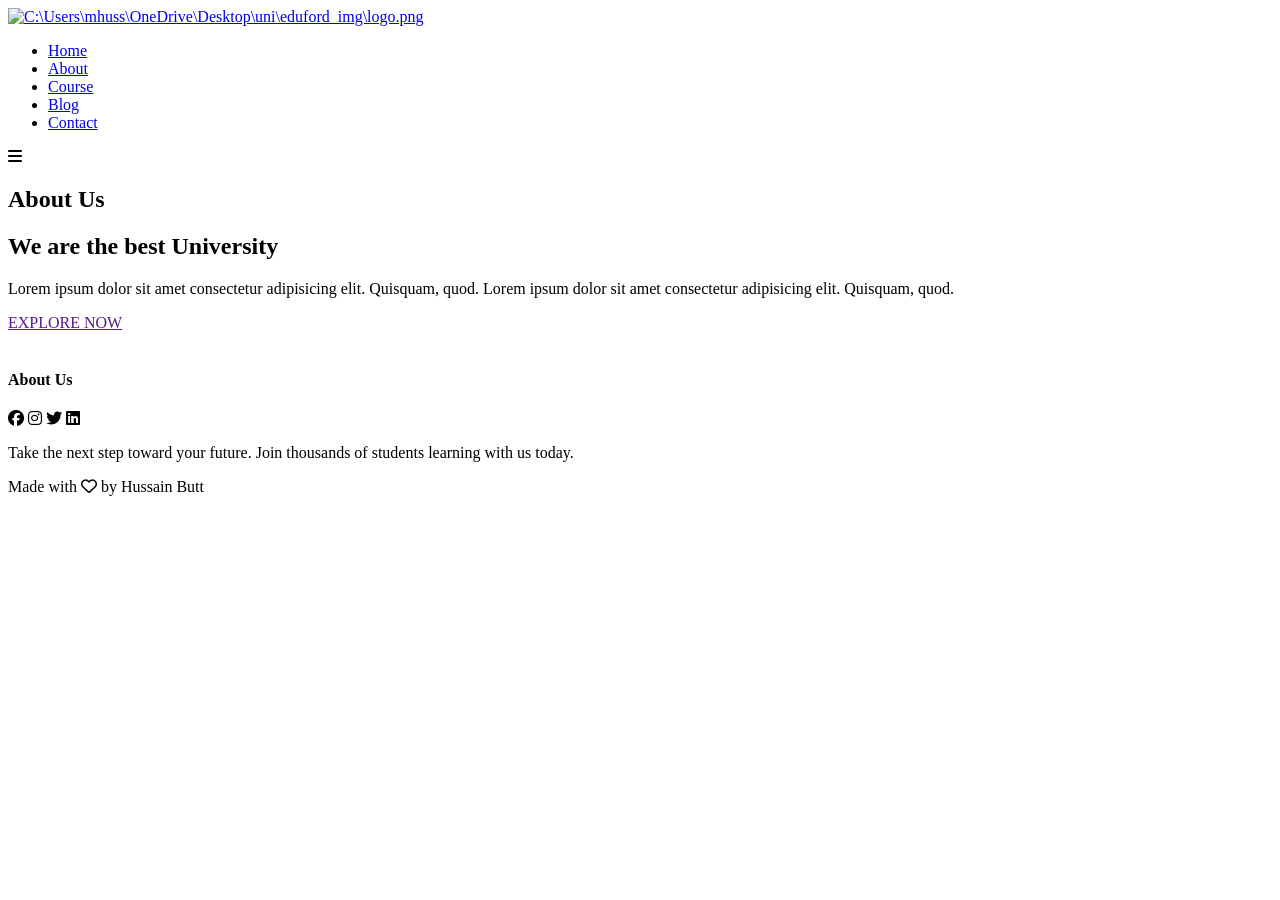
==== about.html @ 5fb649c2 "Rename uni/about.html to about.html" ====
<!DOCTYPE html>
<html lang="en">
<head>
    <meta charset="UTF-8">
    <meta name="viewport" content="width=device-width, initial-scale=1.0">
    <title>Universty Design</title>
    <link rel="stylesheet" href="style.css">
    <link rel="stylesheet" href="https://cdnjs.cloudflare.com/ajax/libs/font-awesome/6.5.1/css/all.min.css">
    </head>
<body>
    <section class="sub-header">
        <nav>
            <a href="eduford_img/logo.png"><img src="eduford_img/logo.png" alt="C:\Users\mhuss\OneDrive\Desktop\uni\eduford_img\logo.png"></a>
            <div class="nav-links" id="navLinks">
               

               <ul>
                    <li><a href="index.html">Home</a></li>
                    <li><a href="about.html">About</a></li>
                    <li><a href="course.html">Course</a></li>
                    <li><a href="blog.html">Blog</a></li>
                    <li><a href="contact.html">Contact</a></li>
                </ul>
            </div>
                <i class="fa-solid fa-bars" onclick="showmenu()"></i>
         </nav>
        <h1>About Us</h1>
    </section>
    <!----About Us Content---->
    <section class="about-us">
        <div class="row">
            <div class="about-col">
                <h1>We are the best University</h1>
                <p>Lorem ipsum dolor sit amet consectetur adipisicing elit. Quisquam, quod. Lorem ipsum dolor sit amet consectetur adipisicing elit. Quisquam, quod.</p>
                <a href="" class="hero-btn red-btn">EXPLORE NOW</a>
            </div>
            <div class="about-col">
                <img src="eduford_img/about.jpg" alt="">
            </div>
        </div>

<!------------Footer------------>
<section class="footer">
    <h4>About Us</h4>
    <div class="icons">
      <i class="fa-brands fa-facebook" aria-hidden="true"></i>
       <i class="fa-brands fa-instagram" aria-hidden="true"></i>
        <i class="fa-brands fa-twitter" aria-hidden="true"></i>
        <i class="fa-brands fa-linkedin" aria-hidden="true"></i>
        </div>
     <p>Take the next step toward your future. Join thousands of students learning with us today.</p>
     <p>Made with <i class="fa-regular fa-heart"></i> by Hussain Butt</p>
</section>




     <script>
        var navLinks = document.getElementById('navLinks');
        function showmenu(){
            navLinks.style.right="0";
        }
        function hidemenu(){
            navLinks.style.right="-200px";}
     </script>
    
</body>
</html>
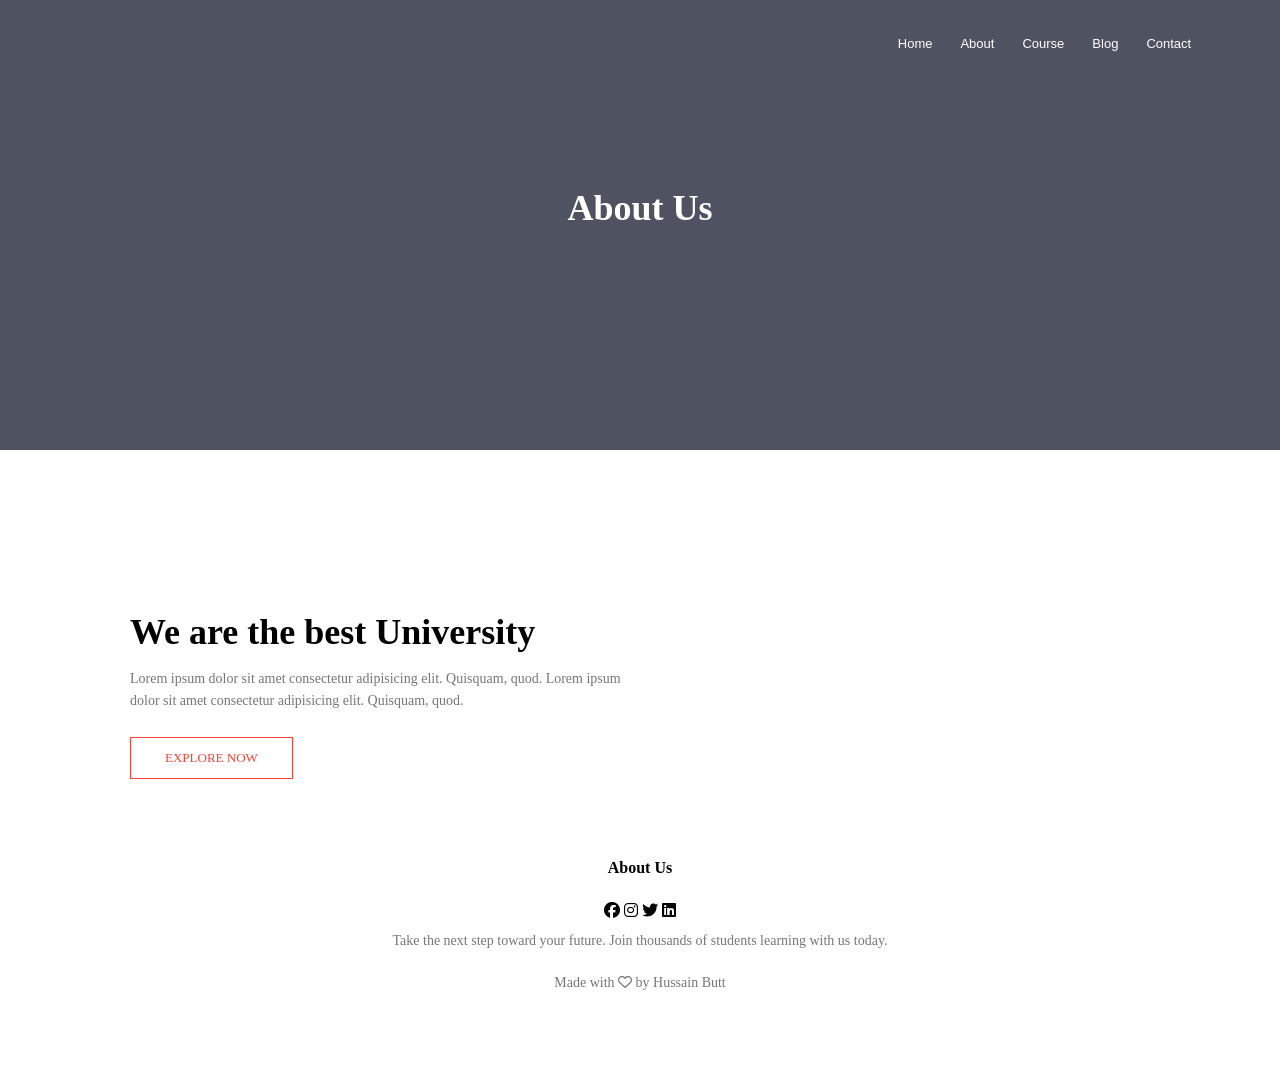
==== commit 96785c3a: "Fix HTML encoding issues in about.html" ====
--- a/about.html
+++ b/about.html
@@ -10,7 +10,7 @@
 <body>
     <section class="sub-header">
         <nav>
-            <a href="eduford_img/logo.png"><img src="eduford_img/logo.png" alt="C:\Users\mhuss\OneDrive\Desktop\uni\eduford_img\logo.png"></a>
+            <a href="eduford_img/logo.png"><img src="eduford_img/logo.png" alt=""></a>
             <div class="nav-links" id="navLinks">
                
 
--- a/style.css
+++ b/style.css
@@ -0,0 +1,509 @@
+*{
+    margin: 0;
+    padding: 0;
+}
+.header{
+min-height: 100vh;
+width: 100%;
+background-image: linear-gradient(rgba(4,9,30,0.7)),url(eduford_img/bg2.jpg);
+background-position: center;
+background-size: cover;
+position: relative;
+}
+nav{
+    display: flex;
+    padding: 2% 6%;
+    justify-content: space-between;
+    align-items: center;
+}
+nav img{
+    width: 150px;
+    }
+.nav-links{
+    flex: 1;
+    text-align: right;
+}
+.nav-links ul li{
+    list-style: none;
+    display: inline-block;
+    position: relative;
+    padding: 8px 12px;
+   }
+   .nav-links ul li a{
+    color: white;
+    text-decoration: none;
+    font-size: 13px;
+    font-family: sans-serif;
+   }
+   .nav-links ul li::after{
+    content: '';
+    width: 0%;
+    height: 2px;
+    background: red;
+    display: block;
+    margin: auto;
+    transition: 0.5s;
+   }
+   .nav-links ul li:hover::after{
+    width: 100%;
+   }
+   .text-box{
+    width: 90%;
+    color: white;
+    position: absolute;
+    top: 50%;
+    left: 50%;
+    transform: translate(-50%,-50%);
+    text-align: center;
+   }
+   .text-box h1{
+    font-size: 62px;
+   }
+   .text-box p{
+    margin: 10px 0 40px;
+    font-size: 14px;
+    color: white;
+   }
+   .hero-btn{
+    display: inline-block;
+    text-decoration: none;
+    color: white;
+    border: 1px solid white;
+    padding: 12px 34px;
+    font-size: 13px;
+    background: transparent;
+    position: relative;
+    cursor: pointer;
+   }
+   .hero-btn:hover{
+    border: 1px solid #f44336;
+    background: #f44336;
+    transition: 1s;
+   }
+   nav .fa-solid{
+    display: none;
+   }
+   @media(max-width:700px){
+    nav {
+        padding: 4% 5%;
+    }
+    .text-box h1{
+    font-size: 22px;}
+    .text-box p {
+        font-size: 12px;
+        margin: 15px 0 25px;
+        line-height: 18px;}
+        .hero-btn {
+        padding: 8px 20px;
+        font-size: 12px;}
+    .nav-links ul li{
+    display: block;
+ }
+.nav-links{
+    position: fixed;
+    background: #f44336;
+    height: 100vh;
+    width: 200px;
+    top: 0;
+    right: -200px;
+    text-align: left;
+    z-index: 2;
+    transition: 1s;
+}nav .fa-solid{
+    display: block;
+    color: white;
+    margin: 10px;
+    font-size: 22px;
+    cursor: pointer;
+    z-index: 1;
+
+}
+.nav-links ul{
+    padding: 10px 30px;
+}
+} 
+/*--------------course---------------*/
+.course{
+    width: 80%;
+    margin: auto;
+    text-align: center;
+    padding-top: 100px;
+}
+h1{
+    font-size: 36px;
+    font-weight: 600;
+}
+p{
+    color: #777;
+    font-size: 14px;
+    font-weight: 300;
+    line-height: 22px;
+    padding: 10px;
+}
+.row{
+    margin-top: 5%;
+    display: flex;
+    justify-content: space-between;
+}
+.course-col{
+    flex-basis: 31%;
+    background: #fff3f3;
+    border-radius: 10px;
+    margin-bottom: 5%;
+    padding: 20px 10px;
+    box-sizing: border-box;
+    transition: 0.5s;
+}
+h3{
+    text-align: center;
+    font-weight: 600;
+    margin: 10px 0;
+}
+.course-col:hover{
+    box-shadow: 0 0 20px 0 rgba(0,0,0,0.2);
+}
+@media(max-width: 700px){
+    .row{
+        flex-direction: column;
+    }
+}
+/*--------------campus-------*/
+.campus{
+    width: 80%;
+    margin: auto;
+    text-align: center;
+    padding-top: 50px;
+}
+.campus-col{
+    flex-basis: 32%;
+    border-radius: 10px;
+    margin-bottom: 30px;
+    position: relative; 
+    overflow: hidden;
+}
+.campus-col img{
+    width: 100%;
+    display: block; 
+}
+.layer{
+    background: transparent;
+    height: 100%;
+    width: 100%;
+    position: absolute;
+    top: 0;
+    left: 0;
+    transition: 0.5s;
+}
+.layer:hover{
+    background: rgba(226, 0, 0, 0.7); 
+}
+.layer h3{
+    width: 100%;
+    font-weight: 500;
+    color: #fff;
+    font-size: 26px;
+    bottom: 0;
+    left: 50%;
+    transform: translateX(-50%);
+    position: absolute;
+    opacity: 0; 
+    transition: 0.5s;
+}
+.layer:hover h3{
+    bottom: 49%; 
+    opacity: 1; 
+}
+/*------------ facilities ------------*/
+.facilities{
+    width: 80%;
+    margin: auto;
+    text-align: center;
+    padding-top: 100px;
+}
+.facilities-col{
+    flex-basis: 31%;
+    border-radius: 10px;
+    margin-bottom: 5%;
+    text-align: left;
+}
+.facilities-col img{
+    width: 100%;
+    border-radius: 10px;
+}
+.facilities-col p{
+    padding: 0;
+}
+.facilities-col h3{
+    margin-top: 16px;
+    margin-bottom: 15px;
+    text-align: left;
+}
+/*-------testimonial-------------*/
+.testimonials{
+    width: 80%;
+    margin: auto;
+    padding-top: 100px;
+    text-align: center;
+}
+.testimonials-col{
+    flex-basis: 94%;
+    border-radius: 10px;
+    margin-bottom: 5%;
+    text-align: left;
+    background: #fff3f3;
+    padding: 25px;
+    cursor: pointer;
+    display: flex;
+}
+.testimonials-col img{
+    height: 40px;
+    margin-left: 5px;
+    margin-right: 30px;
+    border-radius: 50%;
+}
+.testimonials-col p{
+    padding: 0;
+}
+.testimonials-col h3{
+    margin-top: 15px;
+    text-align: left;
+    }
+    .testimonials-col .fa{
+        color: #f44336;
+    }
+    @media(max-width: 700px){
+        .testimonials-col img{
+    margin-left: 0;
+    margin-right: 15px;
+    }
+}
+/*---------------Call to action--------------*/
+.ca{
+    margin: 100px auto;
+    width: 80%;
+    background-image: linear-gradient(rgba(0,0,0,0.7),rgba(0,0,0,0.7)),url(eduford_img/banner2.jpg);
+    background-position: center;
+    background-size: calc();
+    border-radius: 10px;
+    text-align: center;
+    padding: 100px 0;
+}
+.cta h1{
+    color: white;
+    margin-bottom: 40px;
+    padding: 0;
+}
+@media(max-width: 700px){
+    .cta h1{
+        font-size: 24px;
+    }
+}
+
+/*---------------Footer--------------*/
+.footer{
+    width: 100%;
+    text-align: center;
+    padding: 30px 0;
+}
+.footer h4{
+    margin-bottom: 25px;
+    margin-top: 20px;
+    font-weight: 600;
+}
+ /*---------------sub header--------------*/
+.sub-header {
+    height: 50vh;
+    width: 100%;
+    background-image: linear-gradient(rgba(4, 9, 30, 0.7), rgba(4, 9, 30, 0.7)), url('eduford_img/bg3.jpg');
+    background-position: center;
+    background-size: cover;
+    text-align: center;
+    color: white;
+}
+.sub-header h1{
+    margin-top: 100px;
+}
+.about-us{
+    width: 80%;
+    margin: auto;
+    padding-top: 80px;
+    padding-bottom: 50px;
+    }
+ .about-col{
+    flex-basis: 48%;
+    padding: 30px 2px;
+ }   
+ .about-col img{
+    width: 100%;
+ }
+ .about-col h1{
+    padding-top: 0;
+ }
+ .about-col p{
+    padding: 15px 0 25px;
+ }
+ .red-btn{
+    border: 1px solid #f44336;
+    background: transparent;
+    color: #f44336;
+ }
+ .red-btn:hover{
+    color: white;
+}
+   /*--------------blog-------*/
+.blog-content{
+    width: 80%;
+    margin: auto;
+    padding: 60px 0;
+}
+
+.blog-content .row{ 
+    display: flex;
+    justify-content: space-between;
+    gap: 30px;
+}
+
+.blog-left{
+    flex-basis: 65%;
+}
+.blog-left img{
+    width: 100%;
+}
+.blog-left h2{
+    color: #222;
+    font-weight: 600;
+    margin: 30px 0;
+}
+.blog-left p{
+    color: #999;
+    padding: 0;
+}
+
+.blog-right{
+    flex-basis: 32%;
+}
+.blog-right h3{
+    background: #f44336;
+    color: white;
+    padding: 7px 0;
+    font-size: 16px;
+    margin-bottom: 20px;
+    text-align: center; 
+}
+
+/* --- Categories Grid --- */
+.categories {
+    display: grid;
+    grid-template-columns: repeat(2, 1fr); 
+    gap: 12px;
+    margin-top: 20px;
+}
+
+.categories span {
+    background: #f44336; 
+    color: #fff;
+    padding: 10px 15px;
+    border-radius: 5px;
+    font-size: 14px;
+    display: flex;
+    justify-content: space-between; 
+    align-items: center;
+}
+
+.categories span small {
+    background: rgba(0,0,0,0.2);
+    padding: 2px 8px;
+    border-radius: 10px;
+    font-weight: bold;
+}
+
+.comment-box{
+    border: 1px solid #ccc;
+    margin: 50px 0;
+    padding: 10px 20px; 
+    width: 100%;
+}
+
+.comment-form input, 
+.comment-form textarea{
+    width: 100%;
+    padding: 10px;
+    margin: 15px 0;
+    box-sizing: border-box; 
+    border: 1px solid #ccc;
+    outline: none;
+}
+ 
+ /* ----- COURSE & FACILITIES HEADINGS ----- */
+.course h1, .facilities h1{
+    text-align: center;
+    font-size: 36px;
+    font-weight: 600;
+    margin-bottom: 15px;
+    color: #222;
+}
+
+.course p, .facilities p{
+    color: #777;
+    text-align: center;
+    margin-bottom: 50px;
+}
+
+.course-col h3, .facilities-col h3{
+    text-align: center;
+    font-weight: 600;
+    font-size: 20px;
+    margin: 16px 0;
+    color: #222;
+}
+
+.course-col p, .facilities-col p{
+    color: #777;
+    text-align: center;
+}
+/*-------contact us-----*/
+ .location{
+    width:80%;
+    margin: auto;
+    padding: 80px 0;
+ }
+ .location iframe{
+    width: 100%;
+ }
+ .contact-us{
+    width: 80%;
+    margin: auto;
+ }
+ .contact-col{
+    flex-basis: 48%;
+    margin-bottom: 30px;
+ }
+ .contact-col div{
+    display: flex;
+    align-items: center;
+    margin-bottom: 40px;
+ }
+ .contact-col div .fa{
+    font-size: 28px;
+    color: #f44336 ;
+    margin: 10px;
+    margin-right: 30px;
+ }
+ .contact-col div p{
+    padding: 0;
+ }
+ .contact-col div h5{
+    font-size: 20px;
+    margin-bottom: 5px;
+    color: #555;
+    font-weight: 400;
+
+ }
+ .contact-col input, .contact-col textarea{
+    width: 100%;
+    padding: 15px;
+    margin-bottom: 17px;
+    outline: none;
+    border: 1px solid #ccc;
+    box-sizing: border-box;
+ }
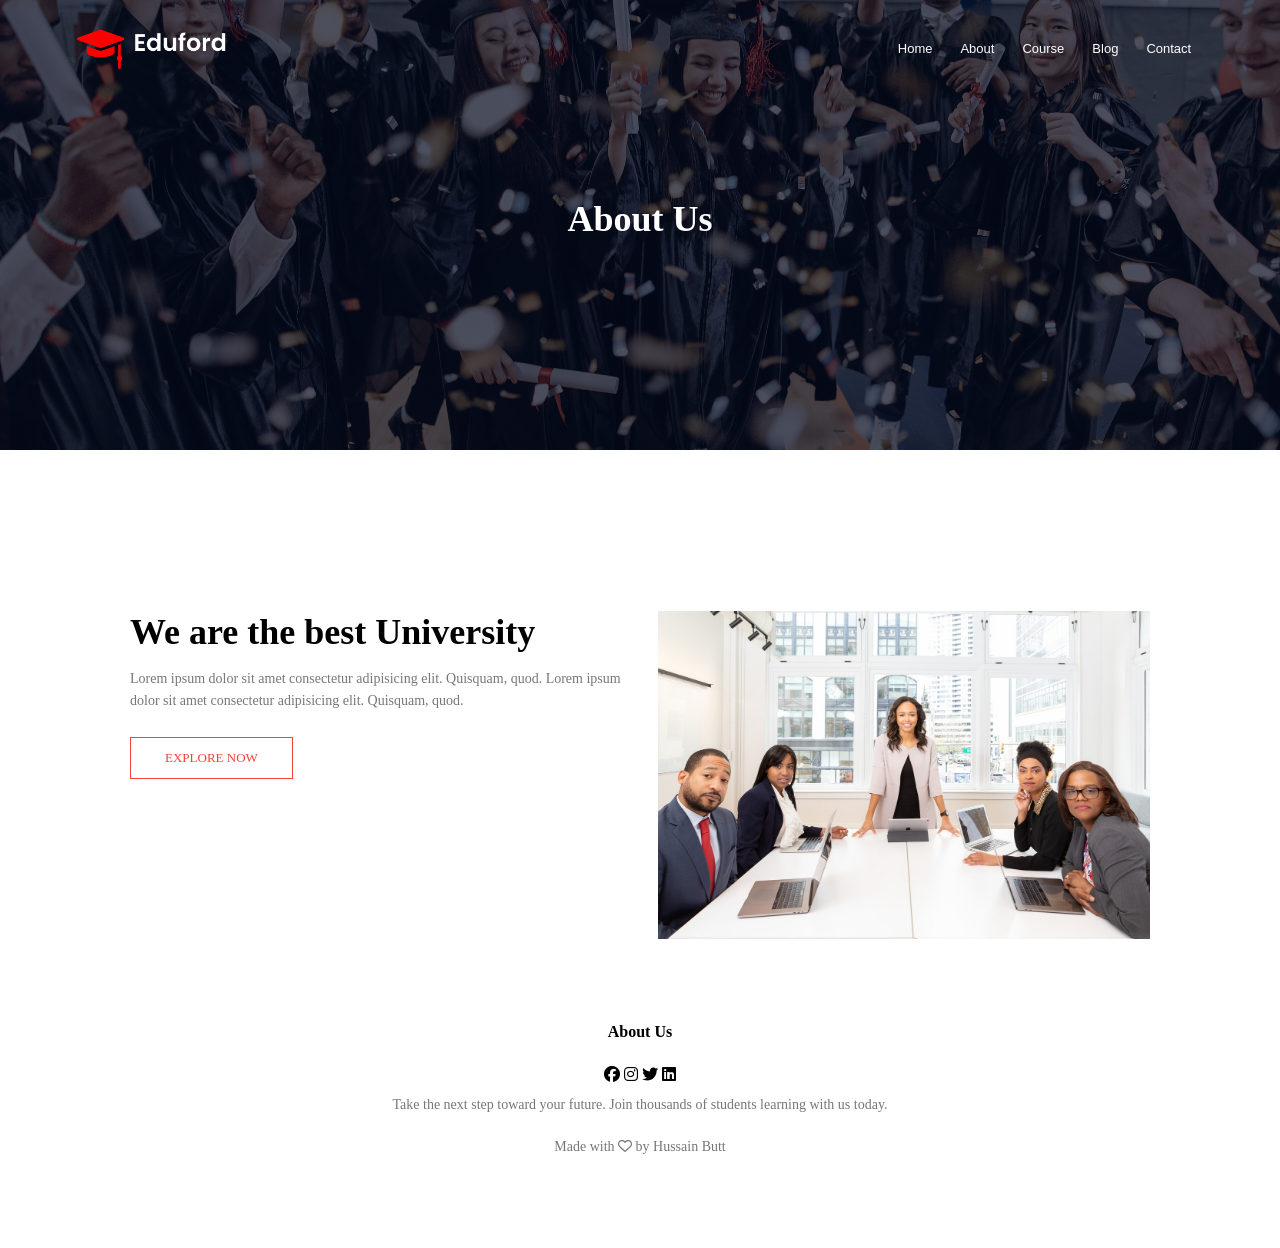
==== commit ec219d8e: "Fix navigation menu functionality and layout" ====
--- a/about.html
+++ b/about.html
@@ -12,6 +12,8 @@
         <nav>
             <a href="eduford_img/logo.png"><img src="eduford_img/logo.png" alt=""></a>
             <div class="nav-links" id="navLinks">
+                 <div class="nav-links" id="navLinks">
+                <i class="fa-solid fa-xmark" onclick= "hidemenu()"></i>
                
 
                <ul>
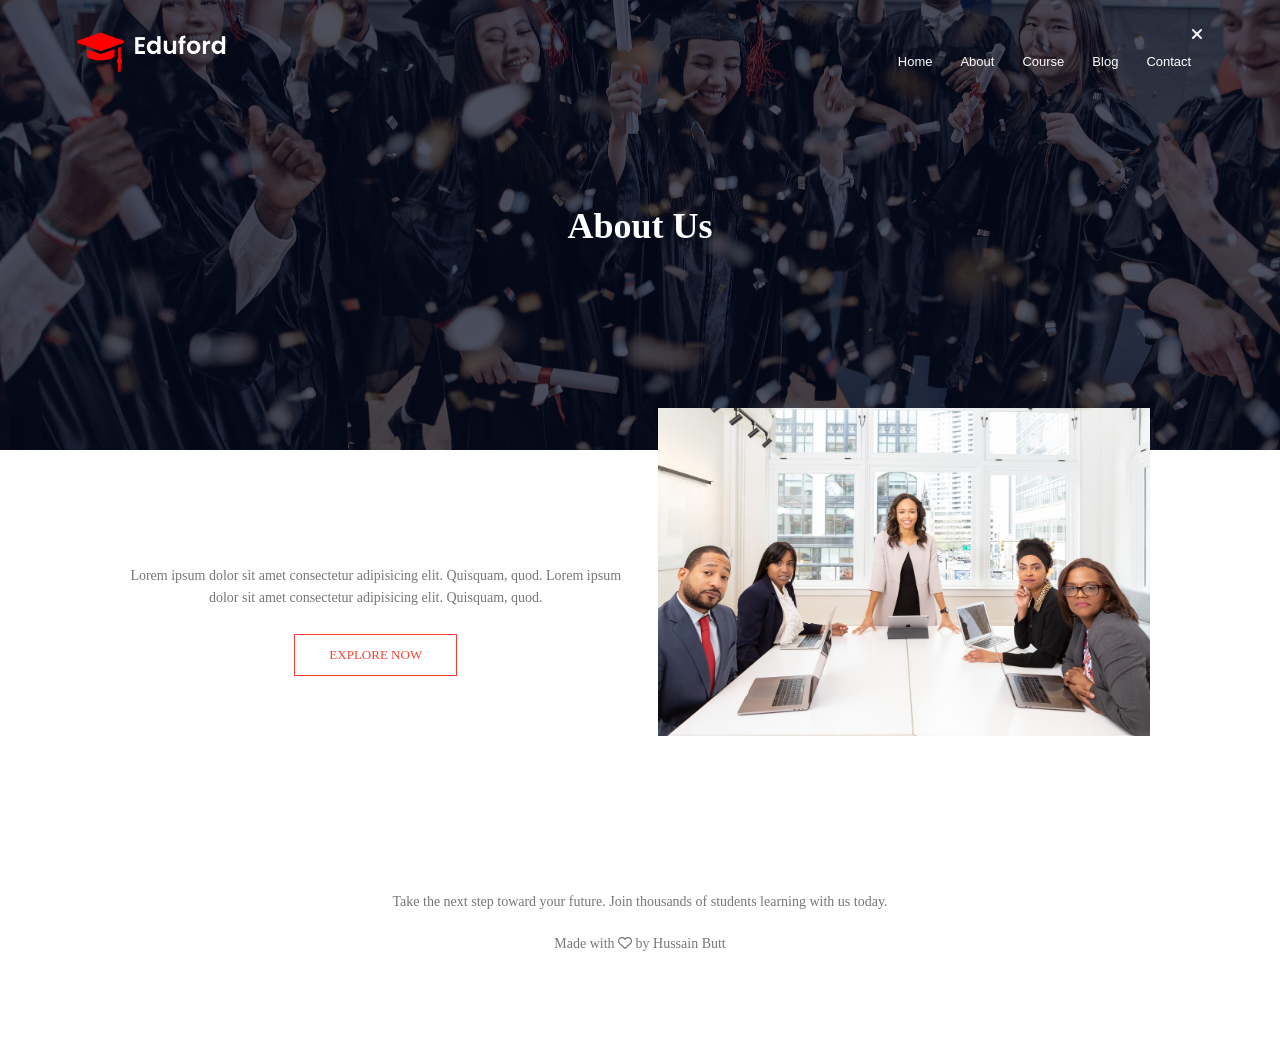
==== commit 1f136c3a: "Fix HTML structure and improve formatting" ====
--- a/about.html
+++ b/about.html
@@ -8,26 +8,22 @@
     <link rel="stylesheet" href="https://cdnjs.cloudflare.com/ajax/libs/font-awesome/6.5.1/css/all.min.css">
     </head>
 <body>
-    <section class="sub-header">
-        <nav>
-            <a href="eduford_img/logo.png"><img src="eduford_img/logo.png" alt=""></a>
-            <div class="nav-links" id="navLinks">
-                 <div class="nav-links" id="navLinks">
-                <i class="fa-solid fa-xmark" onclick= "hidemenu()"></i>
-               
-
-               <ul>
-                    <li><a href="index.html">Home</a></li>
-                    <li><a href="about.html">About</a></li>
-                    <li><a href="course.html">Course</a></li>
-                    <li><a href="blog.html">Blog</a></li>
-                    <li><a href="contact.html">Contact</a></li>
-                </ul>
-            </div>
-                <i class="fa-solid fa-bars" onclick="showmenu()"></i>
-         </nav>
-        <h1>About Us</h1>
-    </section>
+   <section class="sub-header">
+    <nav>
+        <a href="index.html"><img src="eduford_img/logo.png" alt="Logo"></a>
+        <div class="nav-links" id="navLinks">
+            <i class="fa fa-times" onclick="hidemenu()"></i>
+            <ul>
+                <li><a href="index.html">Home</a></li>
+                <li><a href="about.html">About</a></li>
+                <li><a href="course.html">Course</a></li>
+                <li><a href="blog.html">Blog</a></li>
+                <li><a href="contact.html">Contact</a></li>
+            </ul>
+        </div>
+        <i class="fa-solid fa-bars" onclick="showmenu()"></i>
+    </nav>
+    <h1>About Us </h1>
     <!----About Us Content---->
     <section class="about-us">
         <div class="row">
